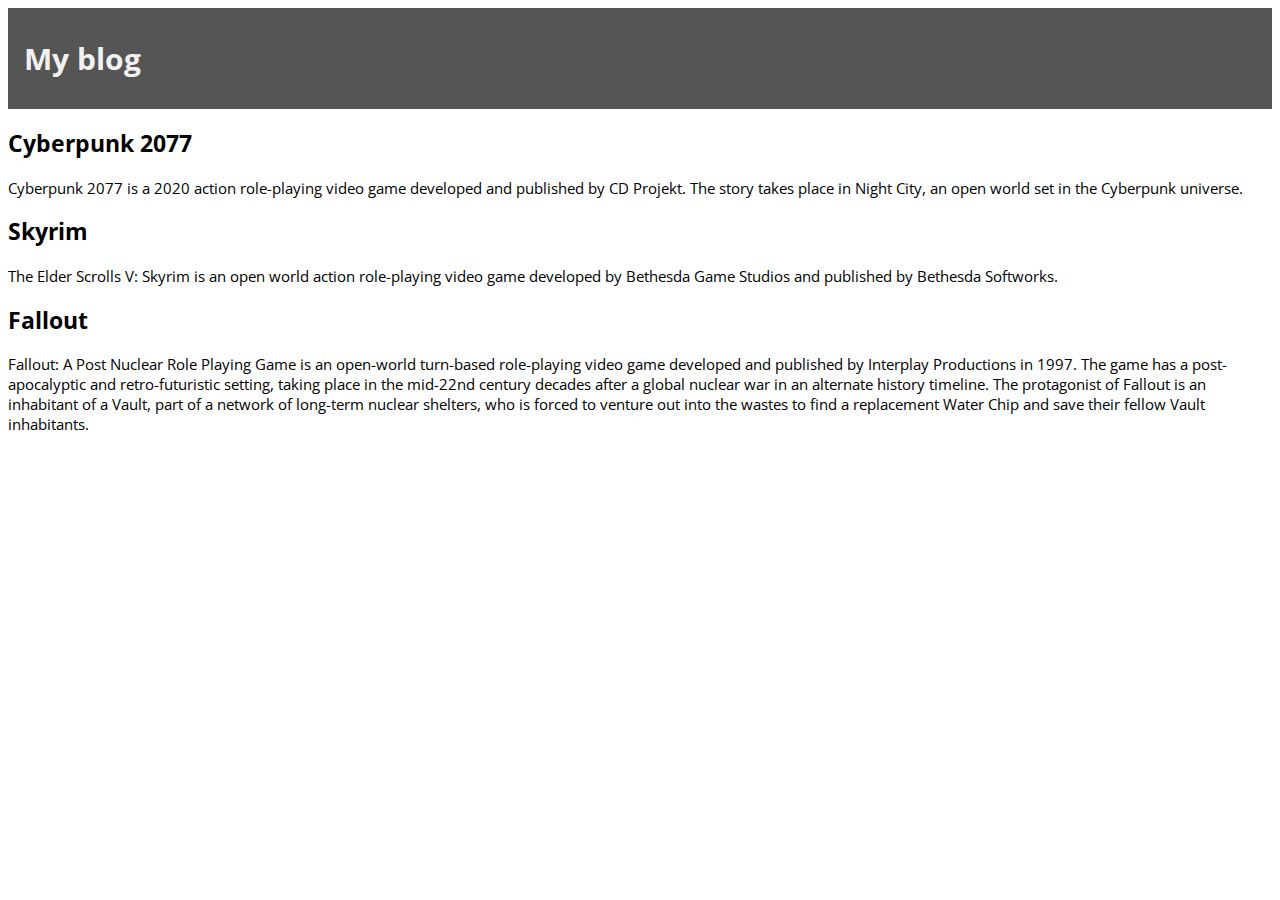
==== templates/index.html @ 3965382b "added styles for index page" ====
<!DOCTYPE html>
<html lang="en">
<head>
    <meta charset="UTF-8">
    <meta name="viewport" content="width=device-width, initial-scale=1">
    <link href="../styles/index.css" rel="stylesheet" type="text/css">
    <link href="https://fonts.googleapis.com/css?family=Open+Sans" rel="stylesheet">
    <title>My Blog</title>
</head>
<body>
<div class="header">
    <h1>My blog</h1>
</div>
<div class=".col-md-8">
    <div class="row">
        <h2>Cyberpunk 2077</h2>
        <span>
        Cyberpunk 2077 is a 2020 action role-playing video game developed and published by CD Projekt. The story takes place in Night City, an open world set in the Cyberpunk universe.
    </span>
    </div>
    <div class="row">
        <h2>Skyrim</h2>
        <span>
        The Elder Scrolls V: Skyrim is an open world action role-playing video game developed by Bethesda Game Studios and published by Bethesda Softworks.
    </span>
    </div>
    <div class="row">
        <h2>Fallout</h2>
        <span>
        Fallout: A Post Nuclear Role Playing Game is an open-world turn-based role-playing video game developed and published by Interplay Productions in 1997. The game has a post-apocalyptic and retro-futuristic setting, taking place in the mid-22nd century decades after a global nuclear war in an alternate history timeline. The protagonist of Fallout is an inhabitant of a Vault, part of a network of long-term nuclear shelters, who is forced to venture out into the wastes to find a replacement Water Chip and save their fellow Vault inhabitants.
            </span>
    </div>
</div>

</body>
</html>
---- styles/index.css ----
.header {
    padding: 10px 16px;
    background: #555;
    color: #f1f1f1;
    position: sticky;
}

html {
    font-size: 15px;
    font-family: "Open Sans", sans-serif;
}
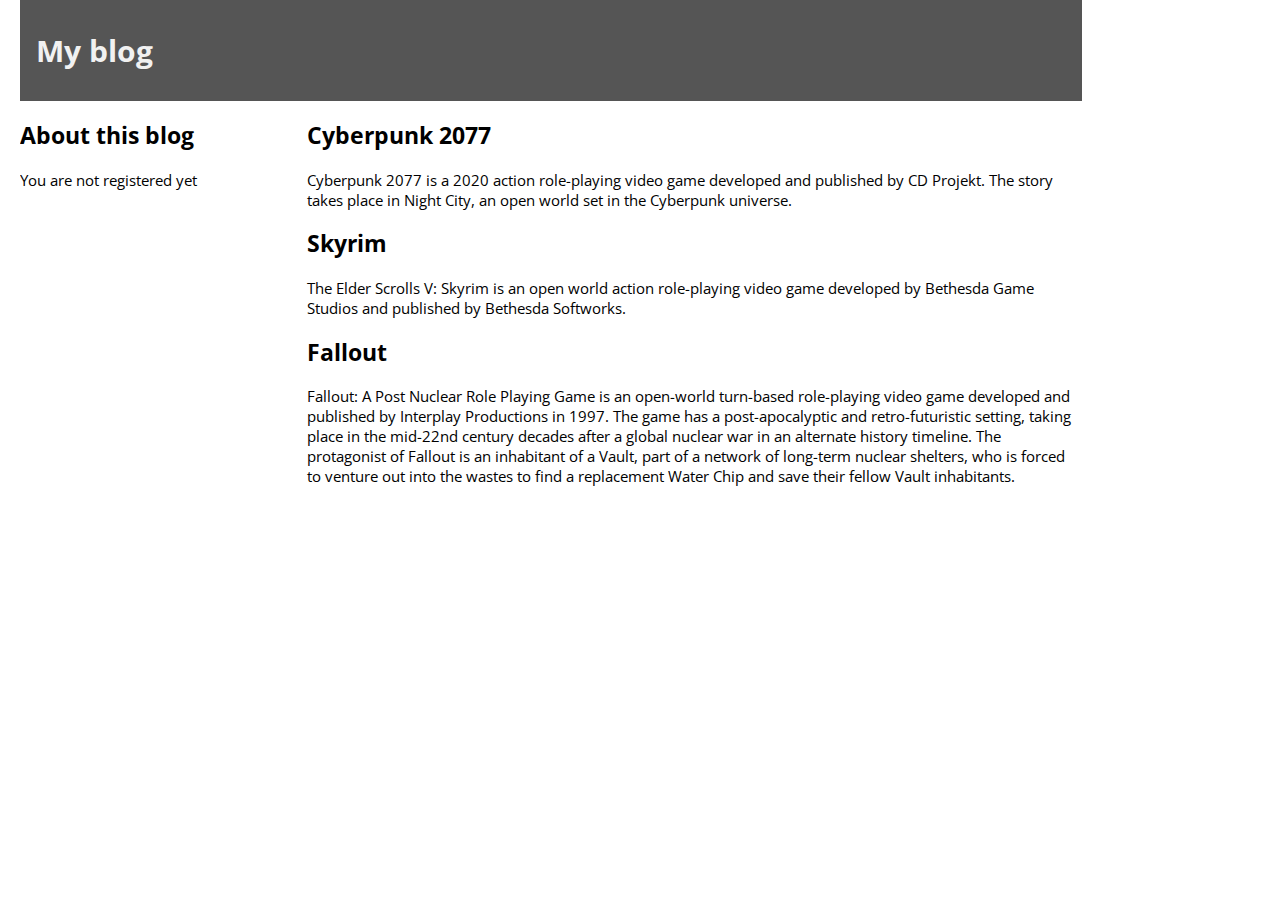
==== commit edc55aca: "update styles, added post temlate" ====
--- a/templates/index.html
+++ b/templates/index.html
@@ -11,20 +11,24 @@
 <div class="header">
     <h1>My blog</h1>
 </div>
-<div class=".col-md-8">
-    <div class="row">
-        <h2>Cyberpunk 2077</h2>
+<div class="sidebar">
+    <h2> About this blog</h2>
+    You are not registered yet
+</div>
+<div class="main">
+    <div>
+        <h2><a href="post1.html" >Cyberpunk 2077</a></h2>
         <span>
         Cyberpunk 2077 is a 2020 action role-playing video game developed and published by CD Projekt. The story takes place in Night City, an open world set in the Cyberpunk universe.
     </span>
     </div>
-    <div class="row">
+    <div>
         <h2>Skyrim</h2>
         <span>
         The Elder Scrolls V: Skyrim is an open world action role-playing video game developed by Bethesda Game Studios and published by Bethesda Softworks.
     </span>
     </div>
-    <div class="row">
+    <div>
         <h2>Fallout</h2>
         <span>
         Fallout: A Post Nuclear Role Playing Game is an open-world turn-based role-playing video game developed and published by Interplay Productions in 1997. The game has a post-apocalyptic and retro-futuristic setting, taking place in the mid-22nd century decades after a global nuclear war in an alternate history timeline. The protagonist of Fallout is an inhabitant of a Vault, part of a network of long-term nuclear shelters, who is forced to venture out into the wastes to find a replacement Water Chip and save their fellow Vault inhabitants.
--- a/styles/index.css
+++ b/styles/index.css
@@ -9,3 +9,48 @@
     font-size: 15px;
     font-family: "Open Sans", sans-serif;
 }
+
+body {
+    width: 83%;
+    margin: 0;
+    padding: 0 20px 20px 20px;
+}
+
+h2 a {
+    color: black;
+    text-decoration: none;
+}
+
+a:hover {
+    color: #555555;
+}
+
+.post-entry {
+    display: block;
+    margin: 0 0 .5em;
+    line-height: 1.4em;
+}
+
+.post-footer {
+    display: block;
+}
+
+.post-footer a {
+    color: #707080;
+}
+
+.post-footer a:hover {
+    color: #cc6600;
+}
+
+.sidebar {
+    width: 22%;
+    float: left;
+    word-wrap: break-word;
+    overflow: hidden;
+}
+
+.main {
+    width: 73%;
+    float: right;
+}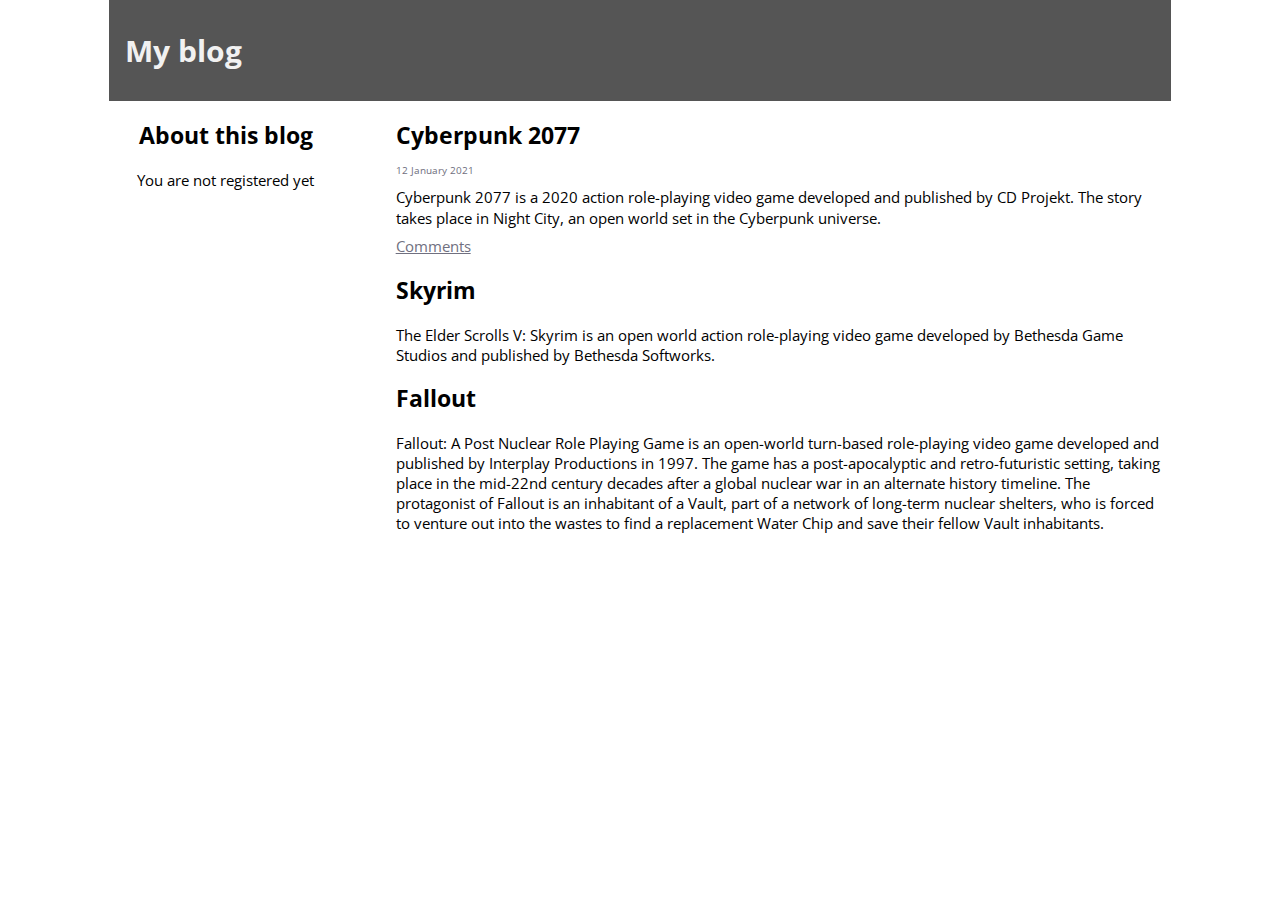
==== commit 6ac62da8: "update styles, added post temlate" ====
--- a/templates/index.html
+++ b/templates/index.html
@@ -17,11 +17,16 @@
 </div>
 <div class="main">
     <div>
-        <h2><a href="post1.html" >Cyberpunk 2077</a></h2>
-        <span>
-        Cyberpunk 2077 is a 2020 action role-playing video game developed and published by CD Projekt. The story takes place in Night City, an open world set in the Cyberpunk universe.
-    </span>
-    </div>
+        <h2 style="margin-bottom: 2px"><a href="post1.html">Cyberpunk 2077</a></h2>
+        <div class="date">12 January 2021</div>
+        <div class="post-entry">
+            <span>
+                Cyberpunk 2077 is a 2020 action role-playing video game developed and published by CD Projekt. The story takes place in Night City, an open world set in the Cyberpunk universe.
+            </span>
+        </div>
+        <div class="post-footer">
+            <span><a href="comments.html">Comments</a></span></div>
+        </div>
     <div>
         <h2>Skyrim</h2>
         <span>
--- a/styles/index.css
+++ b/styles/index.css
@@ -12,7 +12,7 @@
 
 body {
     width: 83%;
-    margin: 0;
+    margin: 0 auto;
     padding: 0 20px 20px 20px;
 }
 
@@ -48,9 +48,17 @@
     float: left;
     word-wrap: break-word;
     overflow: hidden;
+    text-align: center;
 }
 
 .main {
     width: 73%;
     float: right;
+}
+
+.date {
+    padding-bottom: 10px;
+    padding-top: 10px;
+    font-size: 10px;
+    color: #707080;
 }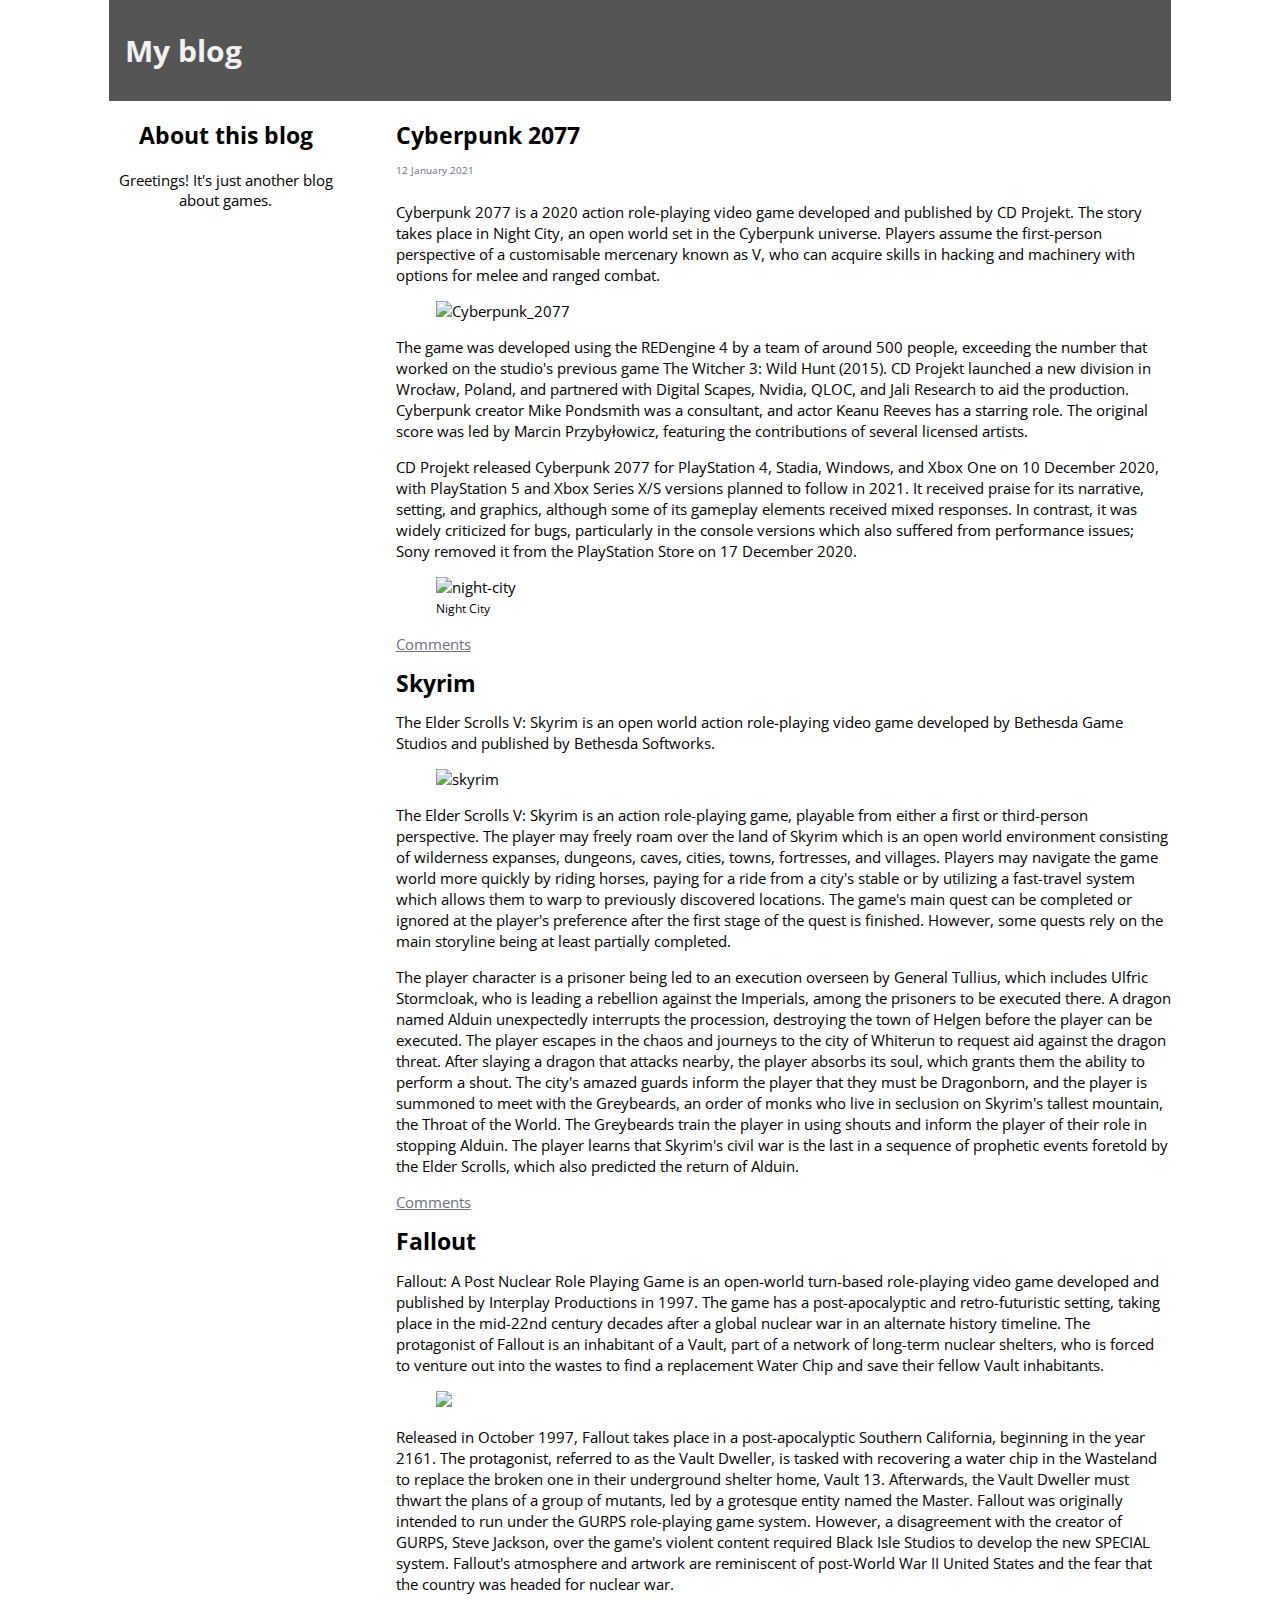
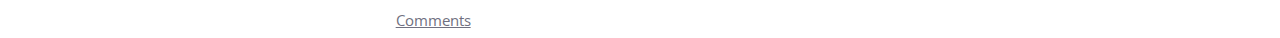
==== commit f3f50d74: "updated styles" ====
--- a/templates/index.html
+++ b/templates/index.html
@@ -9,37 +9,119 @@
 </head>
 <body>
 <div class="header">
-    <h1>My blog</h1>
+    <h1><a href="index.html">My blog</a></h1>
 </div>
 <div class="sidebar">
     <h2> About this blog</h2>
-    You are not registered yet
+    Greetings! It's just another blog about games.
 </div>
 <div class="main">
     <div>
         <h2 style="margin-bottom: 2px"><a href="post1.html">Cyberpunk 2077</a></h2>
         <div class="date">12 January 2021</div>
         <div class="post-entry">
-            <span>
-                Cyberpunk 2077 is a 2020 action role-playing video game developed and published by CD Projekt. The story takes place in Night City, an open world set in the Cyberpunk universe.
-            </span>
+            <p>
+                Cyberpunk 2077 is a 2020 action role-playing video game developed and published by CD Projekt. The story
+                takes place
+                in Night City, an open world set in the Cyberpunk universe. Players assume the first-person perspective
+                of a
+                customisable mercenary known as V, who can acquire skills in hacking and machinery with options for
+                melee and ranged
+                combat.</p>
+            <figure>
+                <img src="../images/Cyberpunk_2077_box_art.jpg" alt="Cyberpunk_2077">
+            </figure>
+
+            <p>The game was developed using the REDengine 4 by a team of around 500 people, exceeding the number that
+                worked on the
+                studio's previous game The Witcher 3: Wild Hunt (2015). CD Projekt launched a new division in Wrocław,
+                Poland, and
+                partnered with Digital Scapes, Nvidia, QLOC, and Jali Research to aid the production. Cyberpunk creator
+                Mike
+                Pondsmith was a consultant, and actor Keanu Reeves has a starring role. The original score was led by
+                Marcin
+                Przybyłowicz, featuring the contributions of several licensed artists.</p>
+
+            <p>CD Projekt released Cyberpunk 2077 for PlayStation 4, Stadia, Windows, and Xbox One on 10 December 2020,
+                with
+                PlayStation 5 and Xbox Series X/S versions planned to follow in 2021. It received praise for its
+                narrative, setting,
+                and graphics, although some of its gameplay elements received mixed responses. In contrast, it was
+                widely criticized
+                for bugs, particularly in the console versions which also suffered from performance issues; Sony removed
+                it from the
+                PlayStation Store on 17 December 2020.</p>
+            <figure>
+                <img src="../images/night-city.png" alt="night-city">
+                <figcaption style="font-size: 12px">Night City</figcaption>
+            </figure>
         </div>
         <div class="post-footer">
-            <span><a href="comments.html">Comments</a></span></div>
+            <span><a href="post1.html#comments">Comments</a></span></div>
+    </div>
+    <div class="post-entry">
+        <h2>Skyrim</h2>
+        <p>
+            The Elder Scrolls V: Skyrim is an open world action role-playing video game developed by Bethesda Game
+            Studios and published by Bethesda Softworks.
+        </p>
+        <figure>
+            <img src="../images/skyrim.jpeg" alt="skyrim">
+        </figure>
+        <p>
+            The Elder Scrolls V: Skyrim is an action role-playing game, playable from either a first or third-person
+            perspective. The player may freely roam over the land of Skyrim which is an open world environment
+            consisting of wilderness expanses, dungeons, caves, cities, towns, fortresses, and villages. Players may
+            navigate the game world more quickly by riding horses, paying for a ride from a city's stable or by
+            utilizing a fast-travel system which allows them to warp to previously discovered locations. The game's main
+            quest can be completed or ignored at the player's preference after the first stage of the quest is finished.
+            However, some quests rely on the main storyline being at least partially completed.
+        </p>
+        <p>
+            The player character is a prisoner being led to an execution overseen by General Tullius, which includes
+            Ulfric Stormcloak, who is leading a rebellion against the Imperials, among the prisoners to be executed
+            there. A dragon named Alduin unexpectedly interrupts the procession, destroying the town of Helgen before
+            the player can be executed. The player escapes in the chaos and journeys to the city of Whiterun to request
+            aid against the dragon threat. After slaying a dragon that attacks nearby, the player absorbs its soul,
+            which grants them the ability to perform a shout. The city's amazed guards inform the player that they must
+            be Dragonborn, and the player is summoned to meet with the Greybeards, an order of monks who live in
+            seclusion on Skyrim's tallest mountain, the Throat of the World. The Greybeards train the player in using
+            shouts and inform the player of their role in stopping Alduin. The player learns that Skyrim's civil war is
+            the last in a sequence of prophetic events foretold by the Elder Scrolls, which also predicted the return of
+            Alduin.
+        </p>
+    </div>
+    <div class="post-footer">
+        <span><a href="">Comments</a></span>
+    </div>
+
+    <div class="post-entry">
+        <h2>Fallout</h2>
+        <p>
+            Fallout: A Post Nuclear Role Playing Game is an open-world turn-based role-playing video game developed and
+            published by Interplay Productions in 1997. The game has a post-apocalyptic and retro-futuristic setting,
+            taking place in the mid-22nd century decades after a global nuclear war in an alternate history timeline.
+            The protagonist of Fallout is an inhabitant of a Vault, part of a network of long-term nuclear shelters, who
+            is forced to venture out into the wastes to find a replacement Water Chip and save their fellow Vault
+            inhabitants.
+        </p>
+        <figure>
+            <img src="../images/fallout.jpeg">
+        </figure>
+        <p>
+            Released in October 1997, Fallout takes place in a post-apocalyptic Southern California, beginning in the
+            year 2161. The protagonist, referred to as the Vault Dweller, is tasked with recovering a water chip in the
+            Wasteland to replace the broken one in their underground shelter home, Vault 13. Afterwards, the Vault
+            Dweller must thwart the plans of a group of mutants, led by a grotesque entity named the Master. Fallout was
+            originally intended to run under the GURPS role-playing game system. However, a disagreement with the
+            creator of GURPS, Steve Jackson, over the game's violent content required Black Isle Studios to develop the
+            new SPECIAL system. Fallout's atmosphere and artwork are reminiscent of post-World War II United States
+            and the fear that the country was headed for nuclear war.
+        </p>
+        <div class="post-footer">
+            <span><a href="">Comments</a></span>
         </div>
-    <div>
-        <h2>Skyrim</h2>
-        <span>
-        The Elder Scrolls V: Skyrim is an open world action role-playing video game developed by Bethesda Game Studios and published by Bethesda Softworks.
-    </span>
-    </div>
-    <div>
-        <h2>Fallout</h2>
-        <span>
-        Fallout: A Post Nuclear Role Playing Game is an open-world turn-based role-playing video game developed and published by Interplay Productions in 1997. The game has a post-apocalyptic and retro-futuristic setting, taking place in the mid-22nd century decades after a global nuclear war in an alternate history timeline. The protagonist of Fallout is an inhabitant of a Vault, part of a network of long-term nuclear shelters, who is forced to venture out into the wastes to find a replacement Water Chip and save their fellow Vault inhabitants.
-            </span>
     </div>
 </div>
-
 </body>
 </html>--- a/styles/index.css
+++ b/styles/index.css
@@ -3,6 +3,15 @@
     background: #555;
     color: #f1f1f1;
     position: sticky;
+}
+
+.header a {
+    color: #f1f1f1;
+    text-decoration: none;
+}
+
+.header a:hover {
+    color: #f1f1f1;
 }
 
 html {
@@ -29,6 +38,12 @@
     display: block;
     margin: 0 0 .5em;
     line-height: 1.4em;
+    text-overflow: ellipsis;
+}
+
+.post-entry img {
+    max-height: 500px;
+    max-width: 400px;
 }
 
 .post-footer {
@@ -61,4 +76,34 @@
     padding-top: 10px;
     font-size: 10px;
     color: #707080;
+}
+
+.comments {
+    padding-top: 20px;
+    padding-bottom: 10px;
+}
+
+.comments .comment-block {
+    margin-left: 45px;
+    margin-bottom: 16px;
+}
+
+.user-card h1 {
+    font-size: 20px;
+    font-weight: 300;
+    margin: 20px 0;
+    color: #f60;
+}
+
+.sidebar img {
+    width: 140px;
+    max-height: 280px;
+}
+
+.user-info tbody {
+    text-align: left;
+}
+
+th {
+    width: 100px;
 }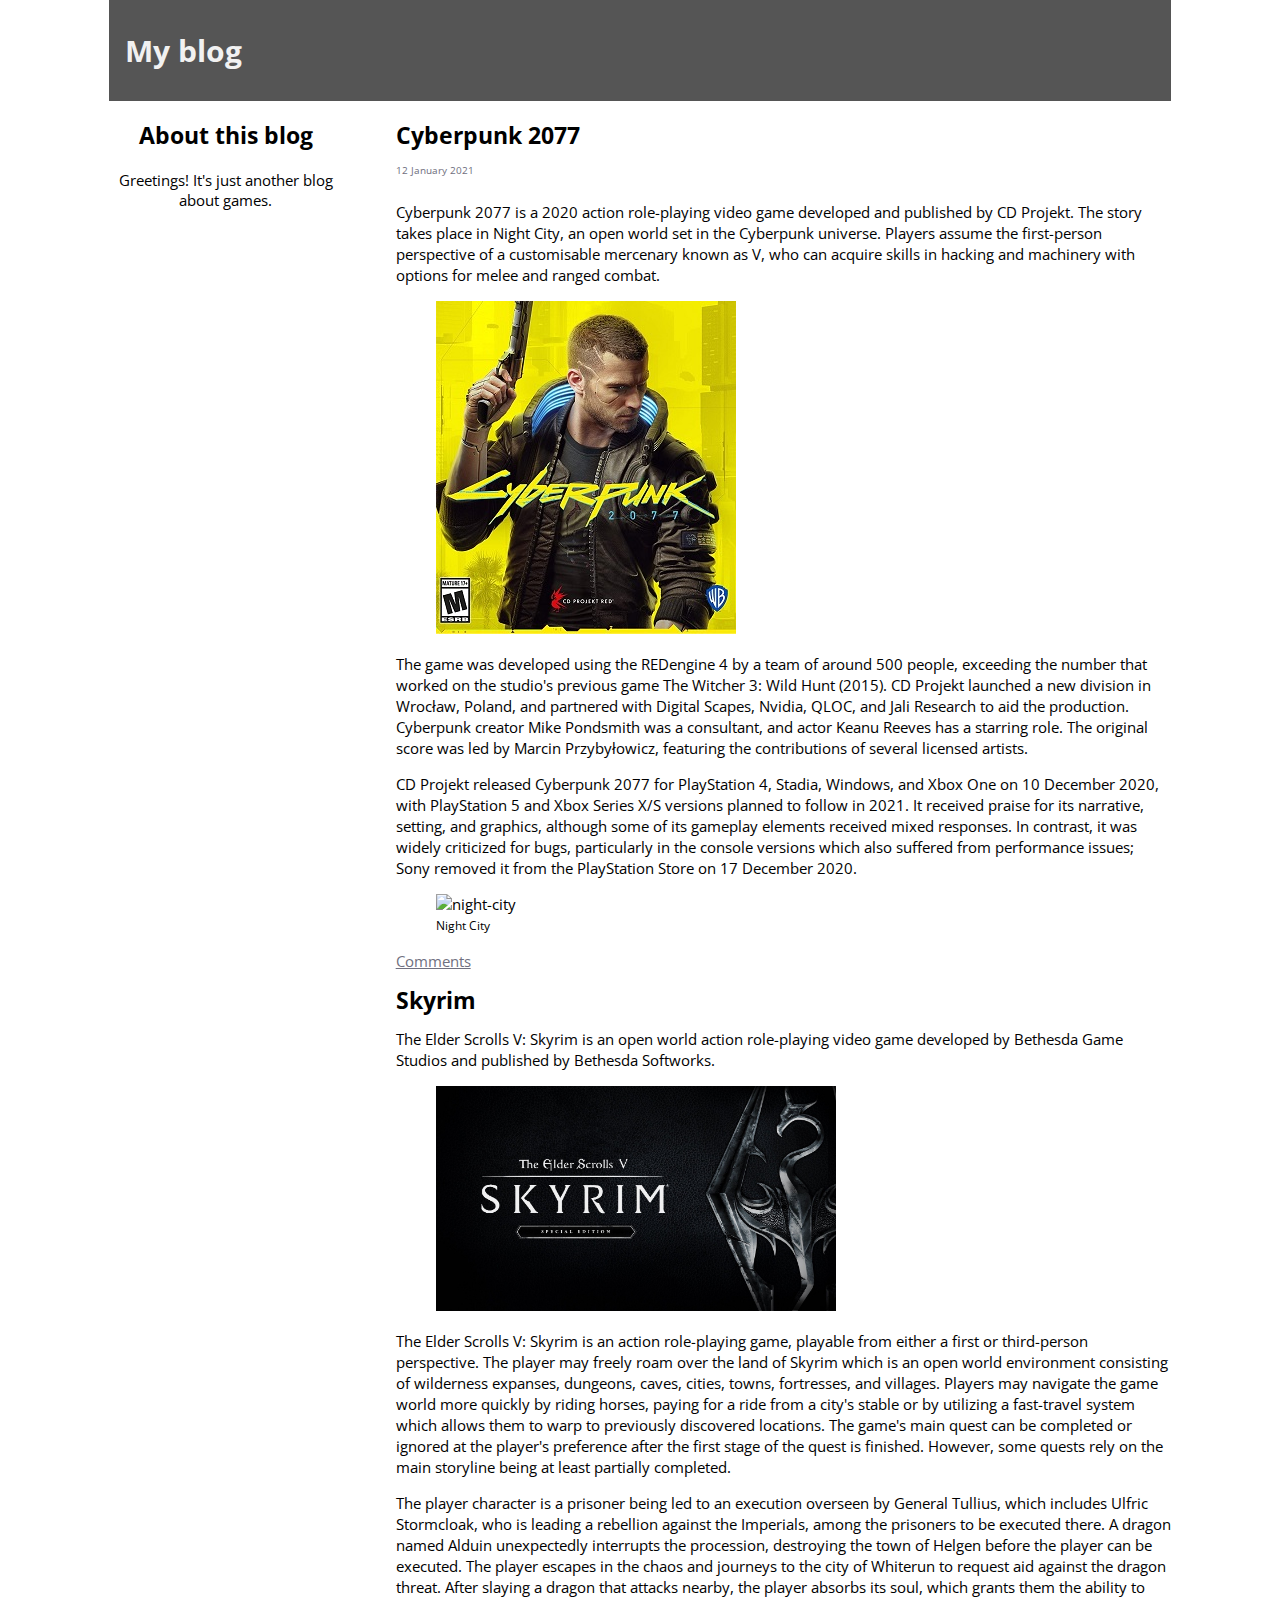
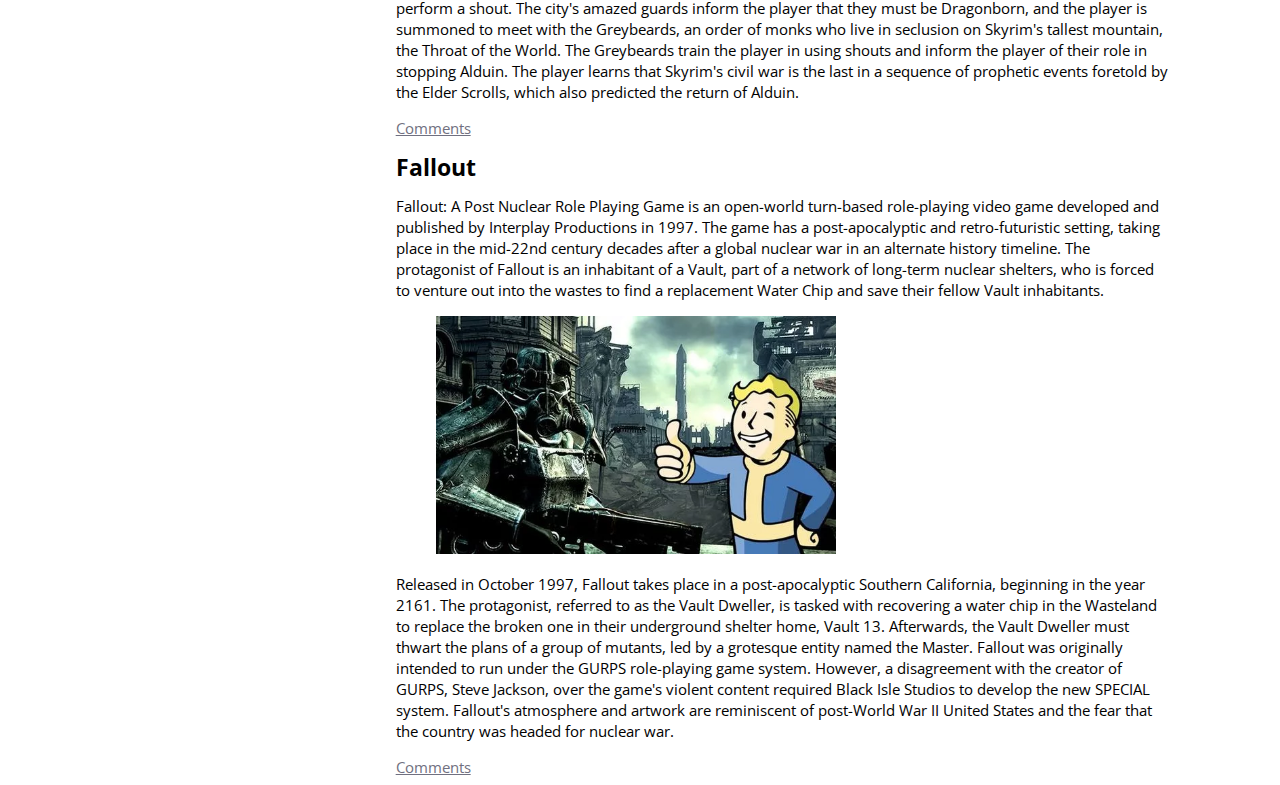
==== commit 505ee66f: "minor updates" ====
--- a/templates/index.html
+++ b/templates/index.html
@@ -3,7 +3,7 @@
 <head>
     <meta charset="UTF-8">
     <meta name="viewport" content="width=device-width, initial-scale=1">
-    <link href="../styles/index.css" rel="stylesheet" type="text/css">
+    <link href="../styles/style.css" rel="stylesheet" type="text/css">
     <link href="https://fonts.googleapis.com/css?family=Open+Sans" rel="stylesheet">
     <title>My Blog</title>
 </head>
--- a/styles/style.css
+++ b/styles/style.css
@@ -0,0 +1,109 @@
+.header {
+    padding: 10px 16px;
+    background: #555;
+    color: #f1f1f1;
+    position: sticky;
+}
+
+.header a {
+    color: #f1f1f1;
+    text-decoration: none;
+}
+
+.header a:hover {
+    color: #f1f1f1;
+}
+
+html {
+    font-size: 15px;
+    font-family: "Open Sans", sans-serif;
+}
+
+body {
+    width: 83%;
+    margin: 0 auto;
+    padding: 0 20px 20px 20px;
+}
+
+h2 a {
+    color: black;
+    text-decoration: none;
+}
+
+a:hover {
+    color: #555555;
+}
+
+.post-entry {
+    display: block;
+    margin: 0 0 .5em;
+    line-height: 1.4em;
+    text-overflow: ellipsis;
+}
+
+.post-entry img {
+    max-height: 500px;
+    max-width: 400px;
+}
+
+.post-footer {
+    display: block;
+}
+
+.post-footer a {
+    color: #707080;
+}
+
+.post-footer a:hover {
+    color: #cc6600;
+}
+
+.sidebar {
+    width: 22%;
+    float: left;
+    word-wrap: break-word;
+    overflow: hidden;
+    text-align: center;
+}
+
+.main {
+    width: 73%;
+    float: right;
+}
+
+.date {
+    padding-bottom: 10px;
+    padding-top: 10px;
+    font-size: 10px;
+    color: #707080;
+}
+
+.comments {
+    padding-top: 20px;
+    padding-bottom: 10px;
+}
+
+.comments .comment-block {
+    margin-left: 45px;
+    margin-bottom: 16px;
+}
+
+.user-card h1 {
+    font-size: 20px;
+    font-weight: 300;
+    margin: 20px 0;
+    color: #f60;
+}
+
+.sidebar img {
+    width: 140px;
+    max-height: 280px;
+}
+
+.user-info tbody {
+    text-align: left;
+}
+
+th {
+    width: 100px;
+}